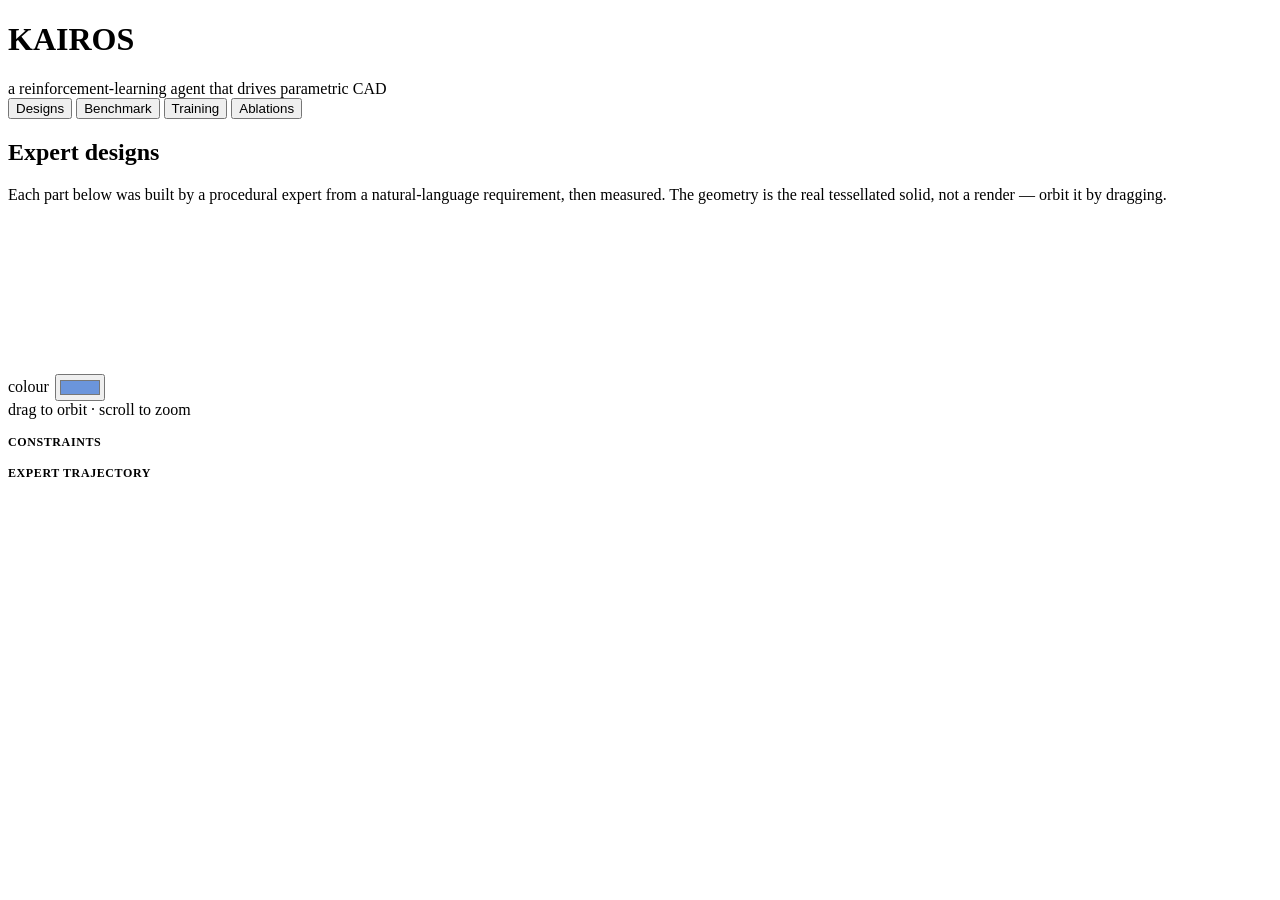
==== kairos/dashboard/assets/index.html @ 6ab2634b "feat(dashboard): inline assets and data into one standalone HTML Escapes '</' and the U+2028/9 line " ====
<!doctype html>
<html lang="en">
<head>
<meta charset="utf-8">
<meta name="viewport" content="width=device-width, initial-scale=1">
<title>KAIROS — CAD agent dashboard</title>
<style>/*__STYLE__*/</style>
</head>
<body>

<header>
  <h1>KAIROS</h1>
  <span class="sub">a reinforcement-learning agent that drives parametric CAD</span>
  <span class="stamp" id="stamp"></span>
</header>

<nav>
  <button data-tab="designs" aria-selected="true">Designs</button>
  <button data-tab="benchmark" aria-selected="false">Benchmark</button>
  <button data-tab="training" aria-selected="false">Training</button>
  <button data-tab="ablations" aria-selected="false">Ablations</button>
</nav>

<main>

<section id="tab-designs">
  <h2>Expert designs</h2>
  <p class="note">
    Each part below was built by a procedural expert from a natural-language
    requirement, then measured. The geometry is the real tessellated solid, not
    a render — orbit it by dragging.
  </p>
  <div class="explorer">
    <div class="design-list" id="design-list"></div>
    <div class="stage">
      <canvas id="viewer-canvas"></canvas>
      <div class="stage-bar">
        <span id="stage-info"></span>
        <label style="display:flex;gap:6px;align-items:center">
          colour <input type="color" id="color-picker" value="#6b95dc">
        </label>
        <span class="hint">drag to orbit · scroll to zoom</span>
      </div>
      <p class="callout" id="viewer-error" hidden style="margin:0;border-radius:0"></p>
    </div>
    <div class="details">
      <div class="requirement" id="detail-requirement"></div>
      <dl class="kv" id="detail-kv"></dl>
      <h2 style="font-size:12px;color:var(--muted);text-transform:uppercase;letter-spacing:.05em">Constraints</h2>
      <div id="detail-constraints"></div>
      <h2 style="font-size:12px;color:var(--muted);text-transform:uppercase;letter-spacing:.05em;margin-top:16px">Expert trajectory</h2>
      <div class="ops" id="detail-ops"></div>
    </div>
  </div>
</section>

<section id="tab-benchmark" hidden>
  <h2>Leaderboard</h2>
  <p class="note">
    Every policy faces the <strong>same enumerated tasks in the same order</strong>.
    <code>oracle-replay</code> is not a policy — it replays the expert through the
    action codec, so its score is the <strong>ceiling</strong> any policy could
    reach, and the gap between it and 1.000 measures what the codec cannot express.
  </p>
  <div id="leaderboard"></div>

  <h2>Success against task difficulty</h2>
  <p class="note">
    Compounding error, measured directly: the policy is handed an expert prefix
    and must supply the last <em>k</em> actions itself. Behavioural cloning holds
    up when one action is left and collapses by eight.
  </p>
  <div class="chart" id="success-curve"></div>

  <h2>Paired comparisons</h2>
  <p class="note">
    Bootstrap intervals on the <strong>per-task</strong> difference, recomputed
    from the traces in this bundle. Pairing matters at this sample size: most
    of the variance is between tasks, and pairing removes it. An interval that
    straddles zero means the benchmark cannot separate the two policies — which
    is the honest answer more often than not here.
  </p>
  <div id="comparisons"></div>
</section>

<section id="tab-training" hidden>
  <h2>Behavioural cloning</h2>
  <p class="note">
    Held out by <strong>design</strong>, not by step. Splitting on steps would put
    an action from the same trajectory on both sides and inflate the number.
  </p>
  <div class="chart" id="bc-chart"></div>

  <h2>PPO</h2>
  <p class="note">
    Clipped surrogate with a KL anchor back to the cloned policy. Reward is
    dense over milestones; success is the full-build rate on the training pool,
    which is why it sits well above the held-out benchmark score.
  </p>
  <div class="chart" id="ppo-reward-chart"></div>
  <div class="chart" id="ppo-rate-chart"></div>
</section>

<section id="tab-ablations" hidden>
  <h2>What the policy is actually using</h2>
  <p class="note">
    Each row corrupts one input and re-runs the identical suite.
    <code>shuffled-req</code> pairs a design with another design's requirement;
    <code>blank-req</code> removes the text entirely; <code>no-mask</code> drops
    the action-legality mask.
  </p>
  <div id="ablations"></div>
  <p class="callout">
    <strong>Read these together.</strong> The requirement ablations confirm the
    policy reads its requirement rather than memorising a family prior. The mask
    ablation is less flattering: much of the low invalid-action rate belongs to
    the mask, not the policy.
  </p>
</section>

</main>

<script>window.KAIROS_DATA=/*__DATA__*/null;</script>
<script>/*__VIEWER__*/</script>
<script>/*__CHARTS__*/</script>
<script>/*__APP__*/</script>
</body>
</html>
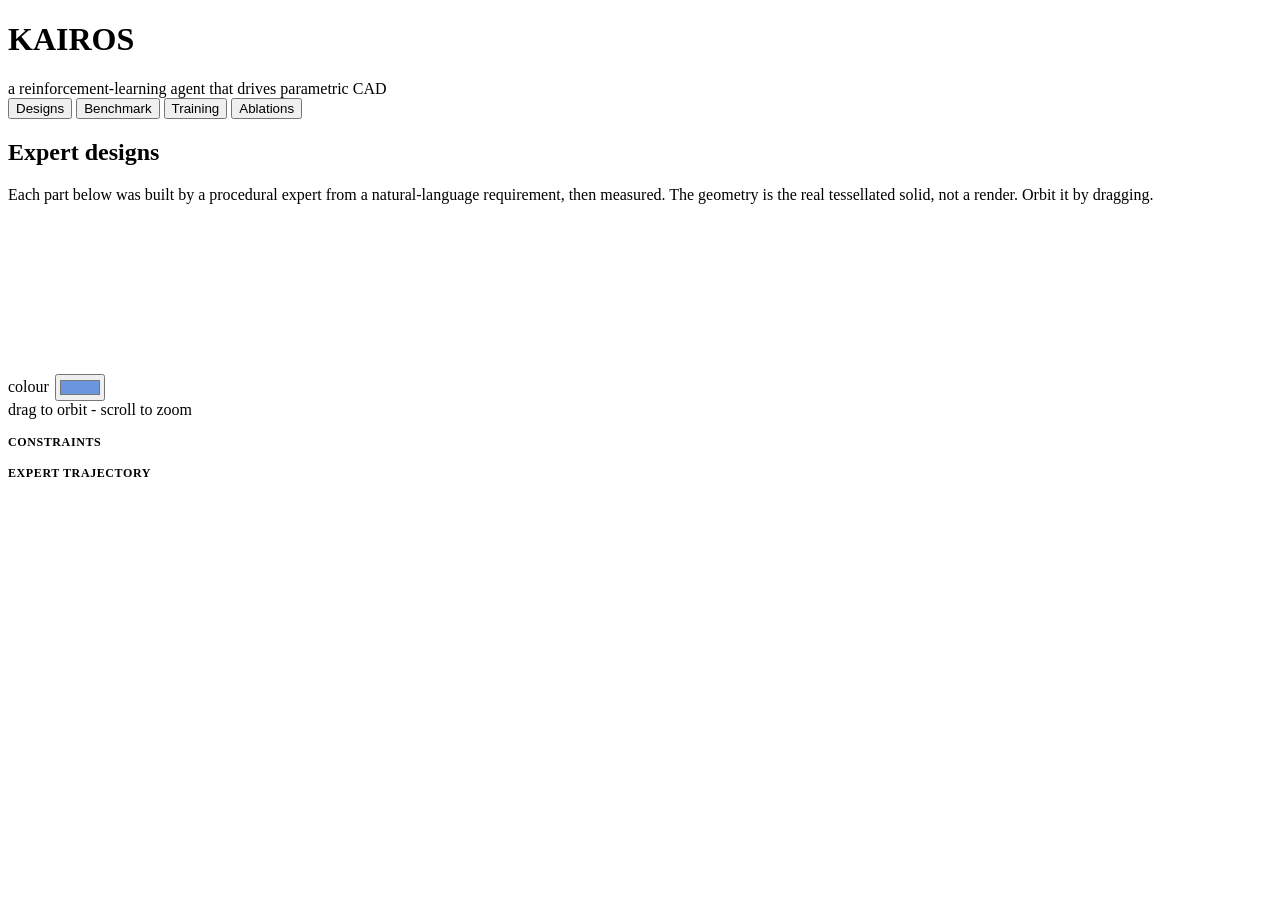
==== commit 10c9a40d: "chore: plain ASCII punctuation, tighter comments, drop the paper" ====
--- a/kairos/dashboard/assets/index.html
+++ b/kairos/dashboard/assets/index.html
@@ -3,7 +3,7 @@
 <head>
 <meta charset="utf-8">
 <meta name="viewport" content="width=device-width, initial-scale=1">
-<title>KAIROS — CAD agent dashboard</title>
+<title>KAIROS, CAD agent dashboard</title>
 <style>/*__STYLE__*/</style>
 </head>
 <body>
@@ -28,7 +28,7 @@
   <p class="note">
     Each part below was built by a procedural expert from a natural-language
     requirement, then measured. The geometry is the real tessellated solid, not
-    a render — orbit it by dragging.
+    a render. Orbit it by dragging.
   </p>
   <div class="explorer">
     <div class="design-list" id="design-list"></div>
@@ -39,7 +39,7 @@
         <label style="display:flex;gap:6px;align-items:center">
           colour <input type="color" id="color-picker" value="#6b95dc">
         </label>
-        <span class="hint">drag to orbit · scroll to zoom</span>
+        <span class="hint">drag to orbit - scroll to zoom</span>
       </div>
       <p class="callout" id="viewer-error" hidden style="margin:0;border-radius:0"></p>
     </div>
@@ -58,7 +58,7 @@
   <h2>Leaderboard</h2>
   <p class="note">
     Every policy faces the <strong>same enumerated tasks in the same order</strong>.
-    <code>oracle-replay</code> is not a policy — it replays the expert through the
+    <code>oracle-replay</code> is not a policy. It replays the expert through the
     action codec, so its score is the <strong>ceiling</strong> any policy could
     reach, and the gap between it and 1.000 measures what the codec cannot express.
   </p>
@@ -77,7 +77,7 @@
     Bootstrap intervals on the <strong>per-task</strong> difference, recomputed
     from the traces in this bundle. Pairing matters at this sample size: most
     of the variance is between tasks, and pairing removes it. An interval that
-    straddles zero means the benchmark cannot separate the two policies — which
+    straddles zero means the benchmark cannot separate the two policies, which
     is the honest answer more often than not here.
   </p>
   <div id="comparisons"></div>
@@ -90,6 +90,8 @@
     an action from the same trajectory on both sides and inflate the number.
   </p>
   <div class="chart" id="bc-chart"></div>
+  <p class="note" id="bc-summary" style="margin-top:-14px"></p>
+  <div class="chart" id="bc-loss-chart"></div>
 
   <h2>PPO</h2>
   <p class="note">
